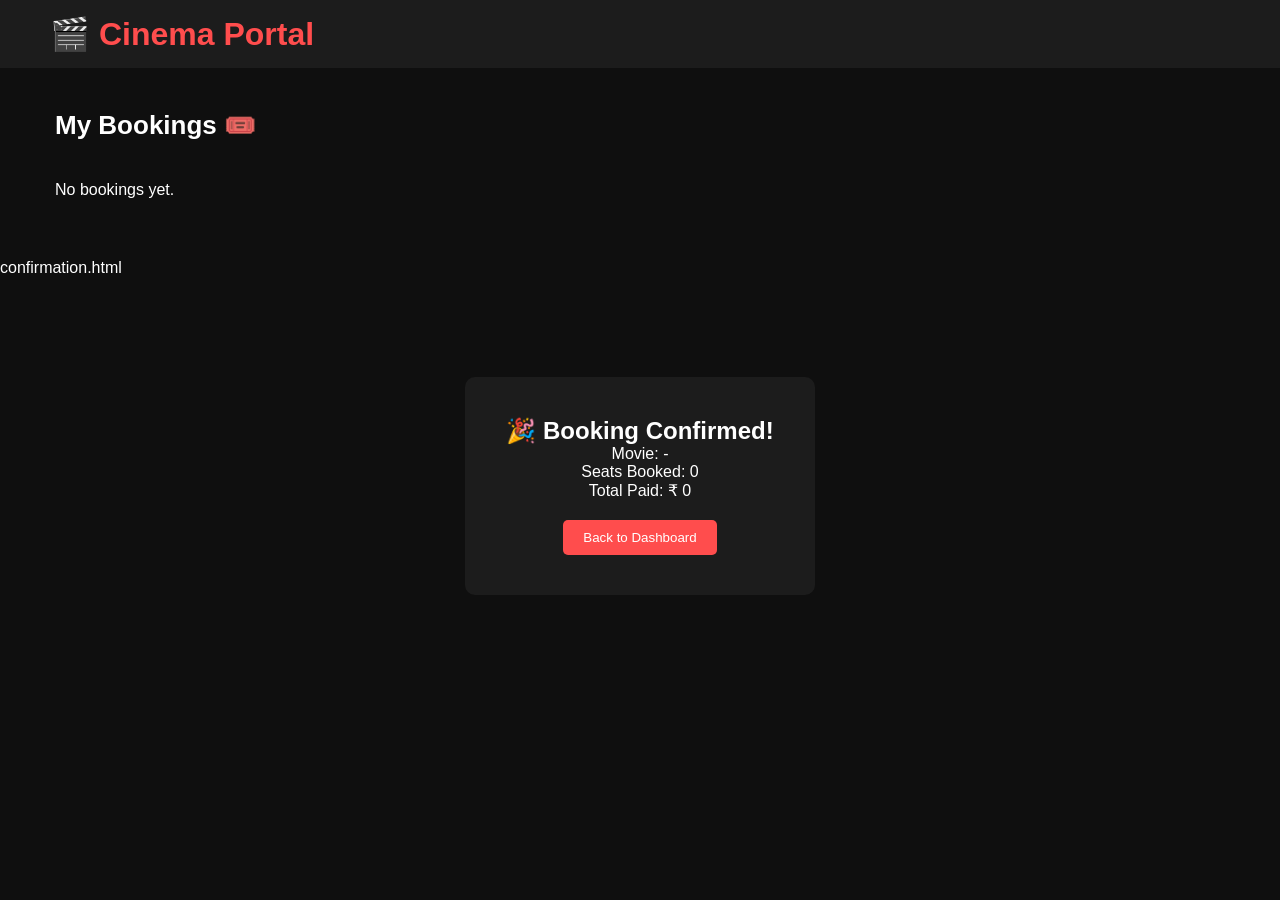
==== bookings.html @ 821d0650 "Initial commit" ====
<!DOCTYPE html>
<html>
<head>
    <title>My Bookings</title>
    <link rel="stylesheet" href="style.css">
</head>
<body class="dashboard-body">

<header class="navbar">
    <h1>🎬 Cinema Portal</h1>
    <nav>
        <a href="dashboard.html">Movies</a>
        <a href="bookings.html">Bookings</a>
        <a href="#">Profile</a>
        <a href="login.html" class="logout">Logout</a>
    </nav>
</header>

<section class="section-title">
    <h2>My Bookings 🎟️</h2>
</section>

<div id="bookingContainer" class="movies-row"></div>

<script src="script.js"></script>
</body>
</html>

confirmation.html
<!DOCTYPE html>
<html lang="en">
<head>
    <meta charset="UTF-8">
    <meta name="viewport" content="width=device-width, initial-scale=1.0">
    <title>Booking Confirmed</title>
    <link rel="stylesheet" href="style.css">
</head>

<body class="seat-body">

<header class="navbar">
    <h1>🎬 Cinema Portal</h1>
</header>

<div class="confirmation-box">
    <h2>🎉 Booking Confirmed!</h2>
    <p>Movie: <span id="confMovie"></span></p>
    <p>Seats Booked: <span id="confSeats"></span></p>
    <p>Total Paid: ₹ <span id="confTotal"></span></p>

    <button onclick="goDashboard()">Back to Dashboard</button>
</div>

<script src="script.js"></script>
</body>
</html>
---- style.css ----
/* ===============================
   GLOBAL RESET
=============================== */
* {
    margin: 0;
    padding: 0;
    box-sizing: border-box;
}

body {
    font-family: Arial, sans-serif;
}

/* ===============================
   AUTH PAGES (Login / Register)
=============================== */
body:not(.home-body):not(.dashboard-body):not(.seat-body) {
    background: linear-gradient(to right, #000000, #434343);
    height: 100vh;
    display: flex;
    justify-content: center;
    align-items: center;
}

/* Form Container */
.container {
    background: white;
    padding: 30px;
    border-radius: 10px;
    width: 320px;
    box-shadow: 0 0 20px rgba(0,0,0,0.6);
}

/* Form */
.form {
    display: flex;
    flex-direction: column;
    text-align: center;
}

.form h2 {
    margin-bottom: 5px;
}

.form h3 {
    margin-bottom: 15px;
}

.form input {
    margin: 10px 0;
    padding: 10px;
    border-radius: 5px;
    border: 1px solid gray;
    outline: none;
}

.form input:focus {
    border-color: #ff4d4d;
}

.form button {
    padding: 10px;
    background: #ff4d4d;
    color: white;
    border: none;
    border-radius: 5px;
    cursor: pointer;
    transition: 0.3s;
}

.form button:hover {
    background: #e60000;
}

.form a {
    text-decoration: none;
    color: #ff4d4d;
}

.error {
    color: red;
    font-size: 12px;
    text-align: left;
}

/* ===============================
   HOME PAGE
=============================== */
.home-body {
    height: 100vh;
    background: url('https://images.unsplash.com/photo-1489599849927-2ee91cede3ba') no-repeat center center/cover;
    display: flex;
    justify-content: center;
    align-items: center;
    position: relative;
}

/* Dark overlay */
.home-body::before {
    content: "";
    position: absolute;
    inset: 0;
    background: rgba(0,0,0,0.7);
}

.home-container {
    position: relative;
    text-align: center;
    color: white;
}

.logo {
    font-size: 50px;
    margin-bottom: 10px;
    color: #ff4d4d;
}

.tagline {
    font-size: 18px;
    margin-bottom: 30px;
}

.home-buttons .btn {
    text-decoration: none;
    background: #ff4d4d;
    color: white;
    padding: 12px 25px;
    margin: 10px;
    border-radius: 5px;
    font-size: 16px;
    transition: 0.3s;
}

.home-buttons .btn:hover {
    background: #e60000;
}

/* ===============================
   NAVBAR (Dashboard + Seat)
=============================== */
.navbar {
    position: fixed;
    top: 0;
    left: 0;
    width: 100%;
    display: flex;
    justify-content: space-between;
    align-items: center;
    background: #1c1c1c;
    padding: 15px 50px;
    z-index: 1000;
}

.navbar h1 {
    color: #ff4d4d;
}

.navbar nav a {
    color: white;
    text-decoration: none;
    margin-left: 25px;
    font-size: 15px;
    transition: 0.3s;
}

.navbar nav a:hover {
    color: #ff4d4d;
}

.logout {
    color: #ff4d4d;
}

/* ===============================
   DASHBOARD PAGE
=============================== */
.dashboard-body {
    background: #0f0f0f;
    color: white;
    padding-top: 90px;
    min-height: 100vh;
}

.section-title {
    max-width: 1200px;
    margin: 20px auto;
    padding: 0 15px;
}

.section-title h2 {
    font-size: 26px;
}

.movies-row {
    max-width: 1200px;
    margin: auto;
    display: grid;
    grid-template-columns: repeat(auto-fill, minmax(220px, 1fr));
    gap: 30px;
    padding: 20px 15px 60px;
}

.card {
    background: #1c1c1c;
    padding: 15px;
    border-radius: 12px;
    text-align: center;
    transition: 0.3s;
}

.card:hover {
    transform: scale(1.05);
}

.card img {
    width: 100%;
    height: 320px;
    object-fit: cover;
    border-radius: 10px;
}

.card h3 {
    margin: 10px 0 5px;
}

.card p {
    font-size: 14px;
    color: #ccc;
}

.card button {
    margin-top: 12px;
    padding: 8px 15px;
    background: #ff4d4d;
    border: none;
    color: white;
    border-radius: 5px;
    cursor: pointer;
    transition: 0.3s;
}

.card button:hover {
    background: #e60000;
}

/* ===============================
   SEAT PAGE
=============================== */
.seat-body {
    background: #0f0f0f;
    color: white;
    padding-top: 90px;
    text-align: center;
    min-height: 100vh;
}

.movie-info h2 {
    margin-bottom: 20px;
}

.screen-container {
    margin: 30px 0;
}

.screen {
    width: 60%;
    height: 70px;
    margin: auto;
    background: #ffffff;
    border-radius: 50% / 20%;
    transform: perspective(300px) rotateX(-45deg);
}

.seat-container {
    display: grid;
    grid-template-columns: repeat(8, 40px);
    gap: 10px;
    justify-content: center;
    margin-top: 30px;
}

.seat {
    width: 40px;
    height: 40px;
    background: #444;
    border-radius: 5px;
    cursor: pointer;
    transition: 0.2s;
}

.seat:hover {
    background: #666;
}

.seat.selected {
    background: #ff4d4d;
}

.seat.occupied {
    background: #999;
    cursor: not-allowed;
}

.summary {
    margin-top: 40px;
}

.summary button {
    margin-top: 15px;
    padding: 10px 20px;
    background: #ff4d4d;
    border: none;
    color: white;
    border-radius: 5px;
    cursor: pointer;
    transition: 0.3s;
}

.summary button:hover {
    background: #e60000;
}
/* ===============================
   PAYMENT PAGE
=============================== */
.payment-box {
    background: #1c1c1c;
    padding: 30px;
    width: 350px;
    margin: 30px auto;
    border-radius: 10px;
    text-align: center;
}

.payment-box p {
    margin-bottom: 10px;
}

.payment-box input {
    width: 100%;
    margin: 10px 0;
    padding: 10px;
    border-radius: 5px;
    border: none;
}

.payment-box button {
    width: 100%;
    padding: 10px;
    background: #ff4d4d;
    border: none;
    color: white;
    border-radius: 5px;
    cursor: pointer;
}

.payment-box button:hover {
    background: #e60000;
}

/* ===============================
   CONFIRMATION PAGE
=============================== */
.confirmation-box {
    background: #1c1c1c;
    padding: 40px;
    width: 350px;
    margin: 100px auto;
    border-radius: 10px;
    text-align: center;
}

.confirmation-box button {
    margin-top: 20px;
    padding: 10px 20px;
    background: #ff4d4d;
    border: none;
    color: white;
    border-radius: 5px;
    cursor: pointer;
}

.confirmation-box button:hover {
    background: #e60000;
}
/* SEARCH BAR */
.filter-container {
    max-width: 1200px;
    margin: 20px auto;
    display: flex;
    justify-content: center;
}

.filter-container input {
    width: 300px;
    padding: 8px 12px;
    border-radius: 5px;
    border: none;
}
/* ===============================
   ANIMATED SEARCH BAR
=============================== */

.title-row {
    max-width: 1200px;
    margin: auto;
    padding: 0 15px;
    display: flex;
    justify-content: space-between;
    align-items: center;
}

/* Search Input */
.title-row input {
    padding: 8px 15px;
    width: 180px;
    border-radius: 25px;
    border: 2px solid transparent;
    outline: none;
    font-size: 14px;
    transition: all 0.4s ease;
    background: #f1f1f1;
}

/* Expand animation */
.title-row input:focus {
    width: 260px;
    background: #ffffff;
    border: 2px solid #ff4d4d;
    box-shadow: 0 0 12px rgba(255, 77, 77, 0.5);
}
/* ===============================
   MOVIE FADE ANIMATION
=============================== */

.card {
    transition: opacity 0.4s ease, transform 0.3s ease;
}

.card.hide {
    opacity: 0;
    transform: scale(0.9);
    pointer-events: none;
}
---- style.css ----
/* ===============================
   GLOBAL RESET
=============================== */
* {
    margin: 0;
    padding: 0;
    box-sizing: border-box;
}

body {
    font-family: Arial, sans-serif;
}

/* ===============================
   AUTH PAGES (Login / Register)
=============================== */
body:not(.home-body):not(.dashboard-body):not(.seat-body) {
    background: linear-gradient(to right, #000000, #434343);
    height: 100vh;
    display: flex;
    justify-content: center;
    align-items: center;
}

/* Form Container */
.container {
    background: white;
    padding: 30px;
    border-radius: 10px;
    width: 320px;
    box-shadow: 0 0 20px rgba(0,0,0,0.6);
}

/* Form */
.form {
    display: flex;
    flex-direction: column;
    text-align: center;
}

.form h2 {
    margin-bottom: 5px;
}

.form h3 {
    margin-bottom: 15px;
}

.form input {
    margin: 10px 0;
    padding: 10px;
    border-radius: 5px;
    border: 1px solid gray;
    outline: none;
}

.form input:focus {
    border-color: #ff4d4d;
}

.form button {
    padding: 10px;
    background: #ff4d4d;
    color: white;
    border: none;
    border-radius: 5px;
    cursor: pointer;
    transition: 0.3s;
}

.form button:hover {
    background: #e60000;
}

.form a {
    text-decoration: none;
    color: #ff4d4d;
}

.error {
    color: red;
    font-size: 12px;
    text-align: left;
}

/* ===============================
   HOME PAGE
=============================== */
.home-body {
    height: 100vh;
    background: url('https://images.unsplash.com/photo-1489599849927-2ee91cede3ba') no-repeat center center/cover;
    display: flex;
    justify-content: center;
    align-items: center;
    position: relative;
}

/* Dark overlay */
.home-body::before {
    content: "";
    position: absolute;
    inset: 0;
    background: rgba(0,0,0,0.7);
}

.home-container {
    position: relative;
    text-align: center;
    color: white;
}

.logo {
    font-size: 50px;
    margin-bottom: 10px;
    color: #ff4d4d;
}

.tagline {
    font-size: 18px;
    margin-bottom: 30px;
}

.home-buttons .btn {
    text-decoration: none;
    background: #ff4d4d;
    color: white;
    padding: 12px 25px;
    margin: 10px;
    border-radius: 5px;
    font-size: 16px;
    transition: 0.3s;
}

.home-buttons .btn:hover {
    background: #e60000;
}

/* ===============================
   NAVBAR (Dashboard + Seat)
=============================== */
.navbar {
    position: fixed;
    top: 0;
    left: 0;
    width: 100%;
    display: flex;
    justify-content: space-between;
    align-items: center;
    background: #1c1c1c;
    padding: 15px 50px;
    z-index: 1000;
}

.navbar h1 {
    color: #ff4d4d;
}

.navbar nav a {
    color: white;
    text-decoration: none;
    margin-left: 25px;
    font-size: 15px;
    transition: 0.3s;
}

.navbar nav a:hover {
    color: #ff4d4d;
}

.logout {
    color: #ff4d4d;
}

/* ===============================
   DASHBOARD PAGE
=============================== */
.dashboard-body {
    background: #0f0f0f;
    color: white;
    padding-top: 90px;
    min-height: 100vh;
}

.section-title {
    max-width: 1200px;
    margin: 20px auto;
    padding: 0 15px;
}

.section-title h2 {
    font-size: 26px;
}

.movies-row {
    max-width: 1200px;
    margin: auto;
    display: grid;
    grid-template-columns: repeat(auto-fill, minmax(220px, 1fr));
    gap: 30px;
    padding: 20px 15px 60px;
}

.card {
    background: #1c1c1c;
    padding: 15px;
    border-radius: 12px;
    text-align: center;
    transition: 0.3s;
}

.card:hover {
    transform: scale(1.05);
}

.card img {
    width: 100%;
    height: 320px;
    object-fit: cover;
    border-radius: 10px;
}

.card h3 {
    margin: 10px 0 5px;
}

.card p {
    font-size: 14px;
    color: #ccc;
}

.card button {
    margin-top: 12px;
    padding: 8px 15px;
    background: #ff4d4d;
    border: none;
    color: white;
    border-radius: 5px;
    cursor: pointer;
    transition: 0.3s;
}

.card button:hover {
    background: #e60000;
}

/* ===============================
   SEAT PAGE
=============================== */
.seat-body {
    background: #0f0f0f;
    color: white;
    padding-top: 90px;
    text-align: center;
    min-height: 100vh;
}

.movie-info h2 {
    margin-bottom: 20px;
}

.screen-container {
    margin: 30px 0;
}

.screen {
    width: 60%;
    height: 70px;
    margin: auto;
    background: #ffffff;
    border-radius: 50% / 20%;
    transform: perspective(300px) rotateX(-45deg);
}

.seat-container {
    display: grid;
    grid-template-columns: repeat(8, 40px);
    gap: 10px;
    justify-content: center;
    margin-top: 30px;
}

.seat {
    width: 40px;
    height: 40px;
    background: #444;
    border-radius: 5px;
    cursor: pointer;
    transition: 0.2s;
}

.seat:hover {
    background: #666;
}

.seat.selected {
    background: #ff4d4d;
}

.seat.occupied {
    background: #999;
    cursor: not-allowed;
}

.summary {
    margin-top: 40px;
}

.summary button {
    margin-top: 15px;
    padding: 10px 20px;
    background: #ff4d4d;
    border: none;
    color: white;
    border-radius: 5px;
    cursor: pointer;
    transition: 0.3s;
}

.summary button:hover {
    background: #e60000;
}
/* ===============================
   PAYMENT PAGE
=============================== */
.payment-box {
    background: #1c1c1c;
    padding: 30px;
    width: 350px;
    margin: 30px auto;
    border-radius: 10px;
    text-align: center;
}

.payment-box p {
    margin-bottom: 10px;
}

.payment-box input {
    width: 100%;
    margin: 10px 0;
    padding: 10px;
    border-radius: 5px;
    border: none;
}

.payment-box button {
    width: 100%;
    padding: 10px;
    background: #ff4d4d;
    border: none;
    color: white;
    border-radius: 5px;
    cursor: pointer;
}

.payment-box button:hover {
    background: #e60000;
}

/* ===============================
   CONFIRMATION PAGE
=============================== */
.confirmation-box {
    background: #1c1c1c;
    padding: 40px;
    width: 350px;
    margin: 100px auto;
    border-radius: 10px;
    text-align: center;
}

.confirmation-box button {
    margin-top: 20px;
    padding: 10px 20px;
    background: #ff4d4d;
    border: none;
    color: white;
    border-radius: 5px;
    cursor: pointer;
}

.confirmation-box button:hover {
    background: #e60000;
}
/* SEARCH BAR */
.filter-container {
    max-width: 1200px;
    margin: 20px auto;
    display: flex;
    justify-content: center;
}

.filter-container input {
    width: 300px;
    padding: 8px 12px;
    border-radius: 5px;
    border: none;
}
/* ===============================
   ANIMATED SEARCH BAR
=============================== */

.title-row {
    max-width: 1200px;
    margin: auto;
    padding: 0 15px;
    display: flex;
    justify-content: space-between;
    align-items: center;
}

/* Search Input */
.title-row input {
    padding: 8px 15px;
    width: 180px;
    border-radius: 25px;
    border: 2px solid transparent;
    outline: none;
    font-size: 14px;
    transition: all 0.4s ease;
    background: #f1f1f1;
}

/* Expand animation */
.title-row input:focus {
    width: 260px;
    background: #ffffff;
    border: 2px solid #ff4d4d;
    box-shadow: 0 0 12px rgba(255, 77, 77, 0.5);
}
/* ===============================
   MOVIE FADE ANIMATION
=============================== */

.card {
    transition: opacity 0.4s ease, transform 0.3s ease;
}

.card.hide {
    opacity: 0;
    transform: scale(0.9);
    pointer-events: none;
}
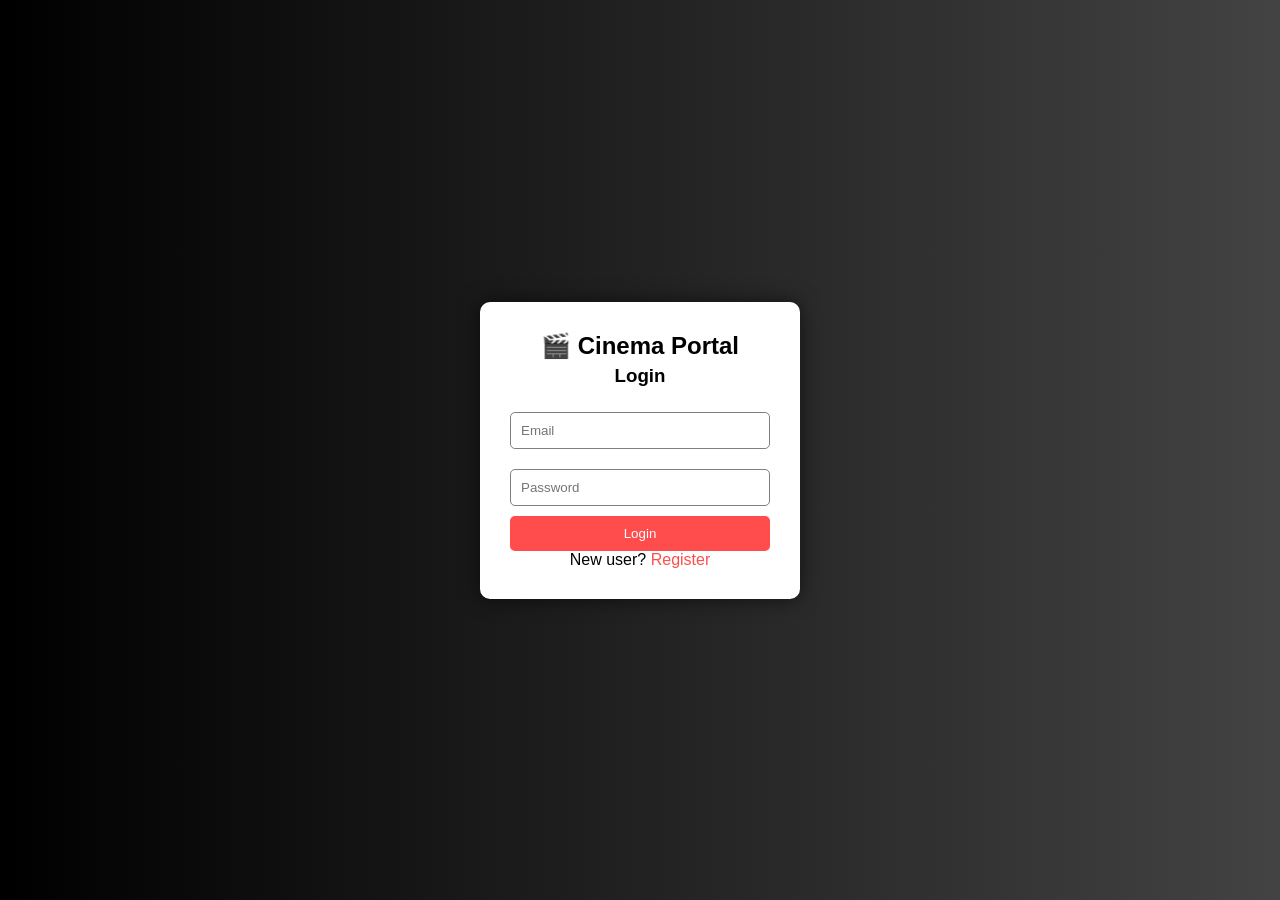
==== commit ed505ef0: "Updated CINEMAX pages and added confirmation page" ====
--- a/bookings.html
+++ b/bookings.html
@@ -12,7 +12,7 @@
         <a href="dashboard.html">Movies</a>
         <a href="bookings.html">Bookings</a>
         <a href="#">Profile</a>
-        <a href="login.html" class="logout">Logout</a>
+        <a href="#" onclick="logout()" class="logout">Logout</a>
     </nav>
 </header>
 
@@ -26,31 +26,3 @@
 </body>
 </html>
 
-confirmation.html
-<!DOCTYPE html>
-<html lang="en">
-<head>
-    <meta charset="UTF-8">
-    <meta name="viewport" content="width=device-width, initial-scale=1.0">
-    <title>Booking Confirmed</title>
-    <link rel="stylesheet" href="style.css">
-</head>
-
-<body class="seat-body">
-
-<header class="navbar">
-    <h1>🎬 Cinema Portal</h1>
-</header>
-
-<div class="confirmation-box">
-    <h2>🎉 Booking Confirmed!</h2>
-    <p>Movie: <span id="confMovie"></span></p>
-    <p>Seats Booked: <span id="confSeats"></span></p>
-    <p>Total Paid: ₹ <span id="confTotal"></span></p>
-
-    <button onclick="goDashboard()">Back to Dashboard</button>
-</div>
-
-<script src="script.js"></script>
-</body>
-</html>
--- a/style.css
+++ b/style.css
@@ -322,51 +322,64 @@
 /* ===============================
    PAYMENT PAGE
 =============================== */
-.payment-box {
-    background: #1c1c1c;
-    padding: 30px;
+.page-title {
+    text-align: center;
+    margin-top: 20px;
+}
+
+.payment-card {
     width: 350px;
     margin: 30px auto;
+    background: #1f1f1f;
+    padding: 25px;
     border-radius: 10px;
-    text-align: center;
-}
-
-.payment-box p {
-    margin-bottom: 10px;
-}
-
-.payment-box input {
+}
+
+.payment-card p {
+    margin: 8px 0;
+}
+
+.payment-card label {
+    display: block;
+    margin-top: 12px;
+    font-size: 14px;
+}
+
+.payment-card input {
     width: 100%;
+    padding: 8px;
+    margin-top: 5px;
+    border-radius: 5px;
+    border: none;
+    outline: none;
+}
+
+.payment-card button {
+    width: 100%;
+    margin-top: 18px;
+    padding: 10px;
+    background: #ff4d4d;
+    border: none;
+    border-radius: 5px;
+    cursor: pointer;
+    color: white;
+    font-weight: bold;
+}
+
+/* ===============================
+   CONFIRMATION PAGE
+=============================== */
+.confirmation-box {
+    width: 350px;
+    margin: 60px auto;
+    background: #1f1f1f;
+    padding: 30px;
+    border-radius: 10px;
+    text-align: center;
+}
+
+.confirmation-box p {
     margin: 10px 0;
-    padding: 10px;
-    border-radius: 5px;
-    border: none;
-}
-
-.payment-box button {
-    width: 100%;
-    padding: 10px;
-    background: #ff4d4d;
-    border: none;
-    color: white;
-    border-radius: 5px;
-    cursor: pointer;
-}
-
-.payment-box button:hover {
-    background: #e60000;
-}
-
-/* ===============================
-   CONFIRMATION PAGE
-=============================== */
-.confirmation-box {
-    background: #1c1c1c;
-    padding: 40px;
-    width: 350px;
-    margin: 100px auto;
-    border-radius: 10px;
-    text-align: center;
 }
 
 .confirmation-box button {
@@ -374,13 +387,9 @@
     padding: 10px 20px;
     background: #ff4d4d;
     border: none;
-    color: white;
-    border-radius: 5px;
-    cursor: pointer;
-}
-
-.confirmation-box button:hover {
-    background: #e60000;
+    border-radius: 5px;
+    color: white;
+    cursor: pointer;
 }
 /* SEARCH BAR */
 .filter-container {
